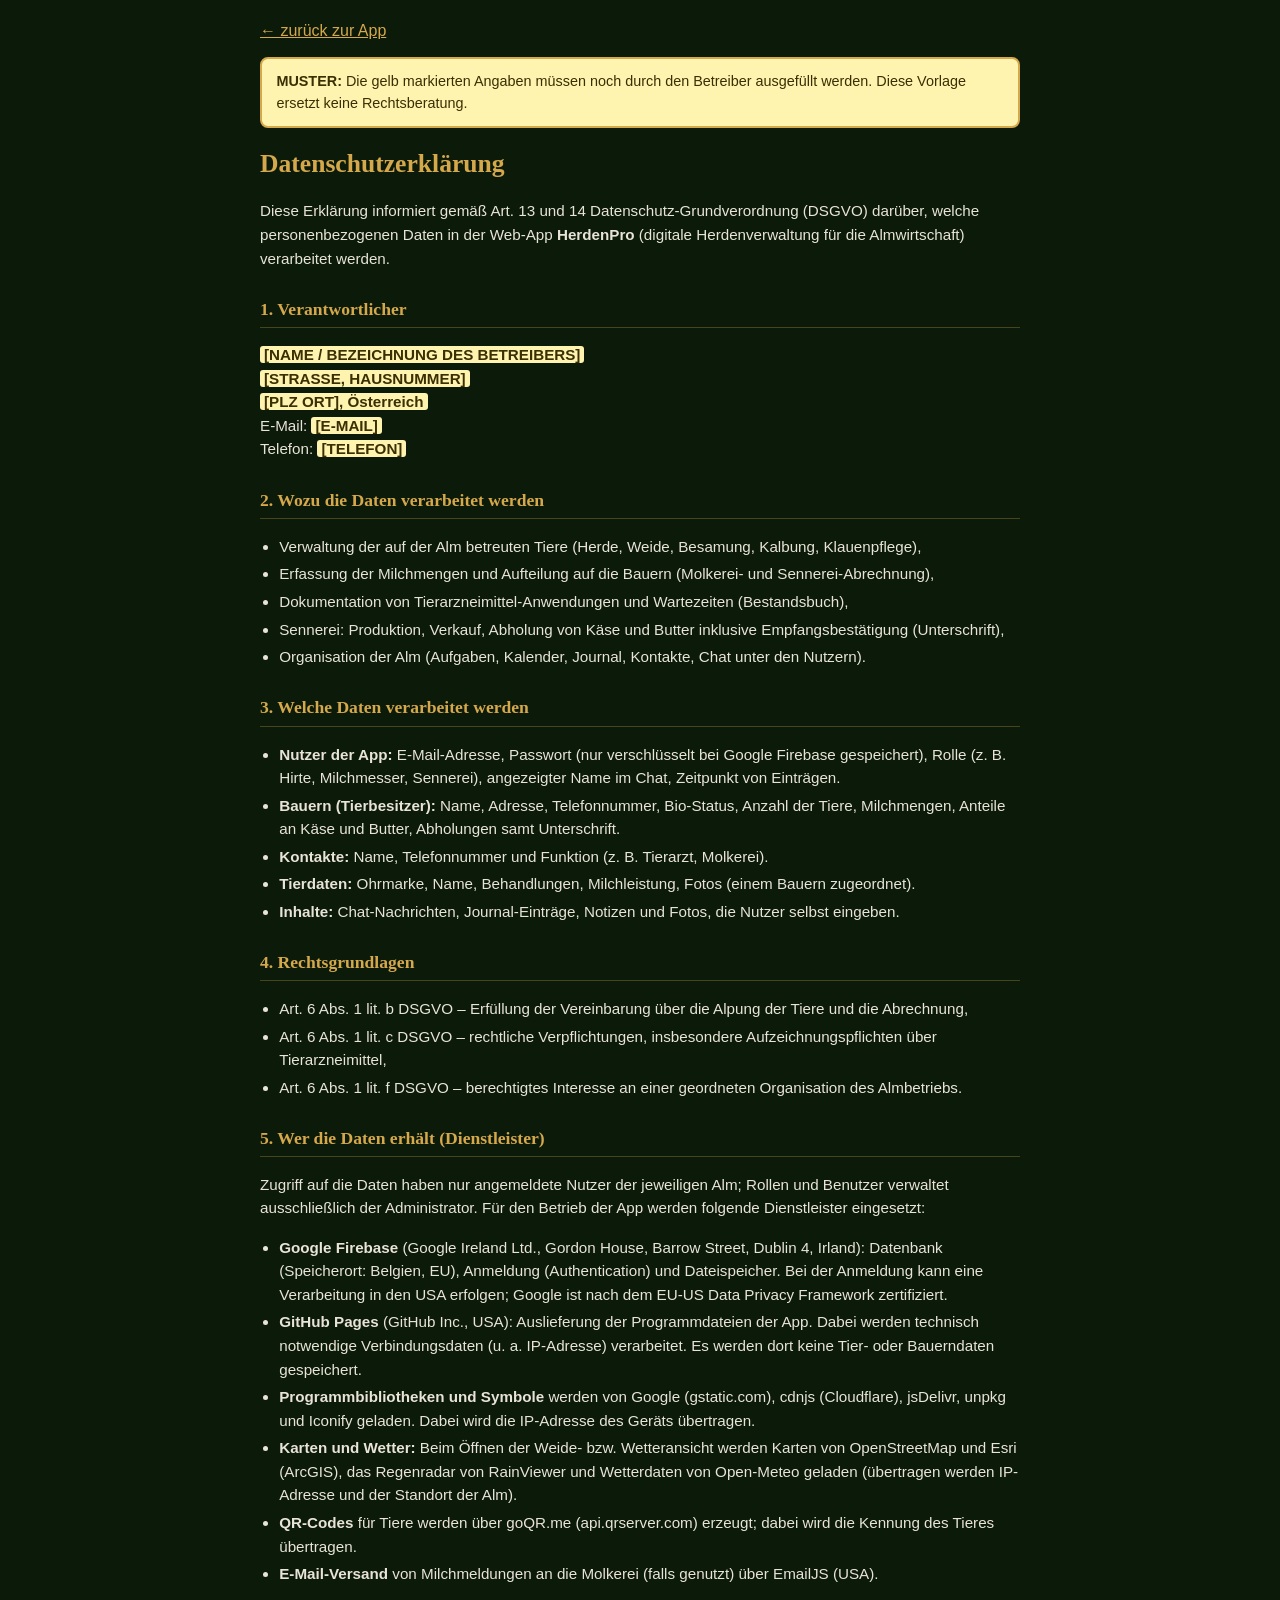
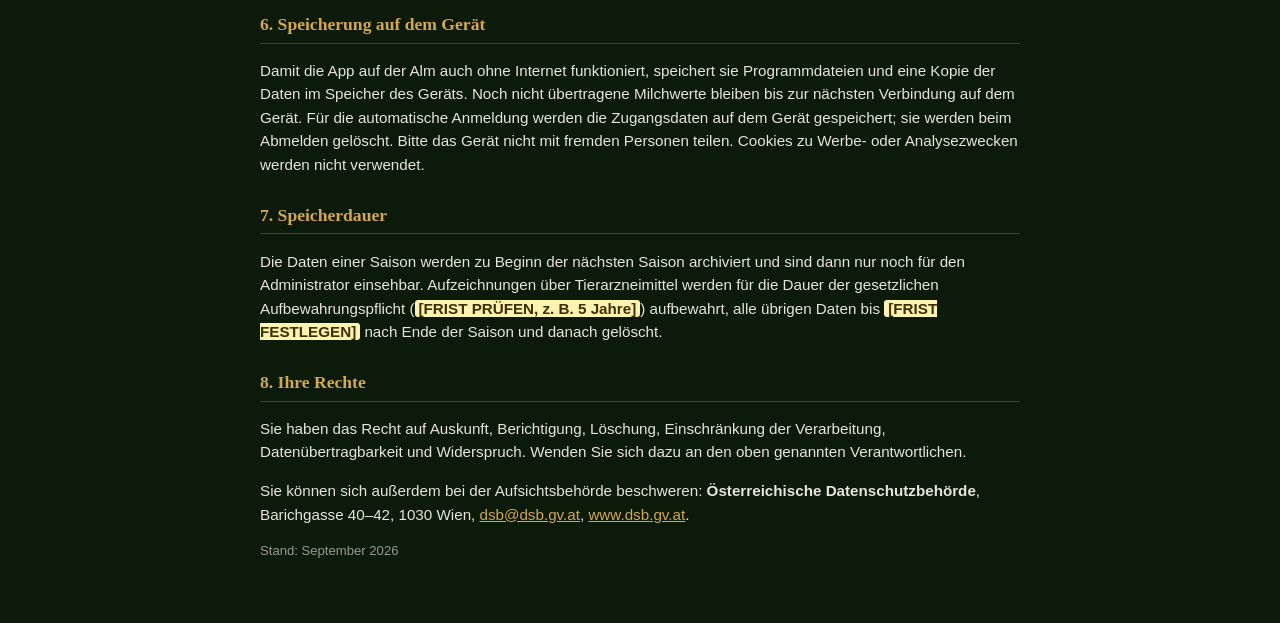
==== datenschutz.html @ 070187b4 "v54.28: Eine Suche (Mehr→Suche), Wiege-Fenster passt, alle Unterschriften bei Mehrfach-Abholung, Wei" ====
<!DOCTYPE html>
<html lang="de">
<head>
<meta charset="UTF-8"/>
<meta name="viewport" content="width=device-width,initial-scale=1"/>
<meta name="robots" content="noindex"/>
<title>Datenschutzerklärung – HerdenPro</title>
<style>
  body { font-family: -apple-system, "Segoe UI", Roboto, Arial, sans-serif; background:#0c1a09; color:#e8e4d8; margin:0; line-height:1.55; }
  main { max-width: 760px; margin: 0 auto; padding: 1.2rem 1.1rem 3rem; }
  h1 { font-family: Georgia, serif; color:#d4a84b; font-size:1.6rem; margin:.4rem 0 1rem; }
  h2 { font-family: Georgia, serif; color:#d4a84b; font-size:1.1rem; margin:1.6rem 0 .5rem; border-bottom:1px solid rgba(212,168,75,.3); padding-bottom:.25rem; }
  p, li { font-size:.95rem; }
  ul { padding-left:1.2rem; }
  li { margin:.25rem 0; }
  a { color:#d4a84b; }
  .muster { background:#fff3b0; color:#3a2f00; border:2px solid #d4a84b; border-radius:8px; padding:.7rem .9rem; font-size:.9rem; margin-bottom:1rem; }
  .ph { background:#fff3b0; color:#3a2f00; padding:0 .25rem; border-radius:3px; font-weight:700; }
  .klein { color:#9a9a8a; font-size:.82rem; }
  .zurueck { display:inline-block; margin-bottom:.8rem; }
</style>
</head>
<body>
<main>
  <a class="zurueck" href="./">← zurück zur App</a>

  <div class="muster">
    <b>MUSTER:</b> Die gelb markierten Angaben müssen noch durch den Betreiber ausgefüllt werden.
    Diese Vorlage ersetzt keine Rechtsberatung.
  </div>

  <h1>Datenschutzerklärung</h1>
  <p>Diese Erklärung informiert gemäß Art. 13 und 14 Datenschutz-Grundverordnung (DSGVO) darüber,
  welche personenbezogenen Daten in der Web-App <b>HerdenPro</b> (digitale Herdenverwaltung für die Almwirtschaft)
  verarbeitet werden.</p>

  <h2>1. Verantwortlicher</h2>
  <p>
    <span class="ph">[NAME / BEZEICHNUNG DES BETREIBERS]</span><br>
    <span class="ph">[STRASSE, HAUSNUMMER]</span><br>
    <span class="ph">[PLZ ORT], Österreich</span><br>
    E-Mail: <span class="ph">[E-MAIL]</span><br>
    Telefon: <span class="ph">[TELEFON]</span>
  </p>

  <h2>2. Wozu die Daten verarbeitet werden</h2>
  <ul>
    <li>Verwaltung der auf der Alm betreuten Tiere (Herde, Weide, Besamung, Kalbung, Klauenpflege),</li>
    <li>Erfassung der Milchmengen und Aufteilung auf die Bauern (Molkerei- und Sennerei-Abrechnung),</li>
    <li>Dokumentation von Tierarzneimittel-Anwendungen und Wartezeiten (Bestandsbuch),</li>
    <li>Sennerei: Produktion, Verkauf, Abholung von Käse und Butter inklusive Empfangsbestätigung (Unterschrift),</li>
    <li>Organisation der Alm (Aufgaben, Kalender, Journal, Kontakte, Chat unter den Nutzern).</li>
  </ul>

  <h2>3. Welche Daten verarbeitet werden</h2>
  <ul>
    <li><b>Nutzer der App:</b> E-Mail-Adresse, Passwort (nur verschlüsselt bei Google Firebase gespeichert), Rolle
      (z. B. Hirte, Milchmesser, Sennerei), angezeigter Name im Chat, Zeitpunkt von Einträgen.</li>
    <li><b>Bauern (Tierbesitzer):</b> Name, Adresse, Telefonnummer, Bio-Status, Anzahl der Tiere, Milchmengen,
      Anteile an Käse und Butter, Abholungen samt Unterschrift.</li>
    <li><b>Kontakte:</b> Name, Telefonnummer und Funktion (z. B. Tierarzt, Molkerei).</li>
    <li><b>Tierdaten:</b> Ohrmarke, Name, Behandlungen, Milchleistung, Fotos (einem Bauern zugeordnet).</li>
    <li><b>Inhalte:</b> Chat-Nachrichten, Journal-Einträge, Notizen und Fotos, die Nutzer selbst eingeben.</li>
  </ul>

  <h2>4. Rechtsgrundlagen</h2>
  <ul>
    <li>Art. 6 Abs. 1 lit. b DSGVO – Erfüllung der Vereinbarung über die Alpung der Tiere und die Abrechnung,</li>
    <li>Art. 6 Abs. 1 lit. c DSGVO – rechtliche Verpflichtungen, insbesondere Aufzeichnungspflichten über Tierarzneimittel,</li>
    <li>Art. 6 Abs. 1 lit. f DSGVO – berechtigtes Interesse an einer geordneten Organisation des Almbetriebs.</li>
  </ul>

  <h2>5. Wer die Daten erhält (Dienstleister)</h2>
  <p>Zugriff auf die Daten haben nur angemeldete Nutzer der jeweiligen Alm; Rollen und Benutzer verwaltet ausschließlich der Administrator.
  Für den Betrieb der App werden folgende Dienstleister eingesetzt:</p>
  <ul>
    <li><b>Google Firebase</b> (Google Ireland Ltd., Gordon House, Barrow Street, Dublin 4, Irland): Datenbank
      (Speicherort: Belgien, EU), Anmeldung (Authentication) und Dateispeicher. Bei der Anmeldung kann eine Verarbeitung
      in den USA erfolgen; Google ist nach dem EU-US Data Privacy Framework zertifiziert.</li>
    <li><b>GitHub Pages</b> (GitHub Inc., USA): Auslieferung der Programmdateien der App. Dabei werden technisch
      notwendige Verbindungsdaten (u. a. IP-Adresse) verarbeitet. Es werden dort keine Tier- oder Bauerndaten gespeichert.</li>
    <li><b>Programmbibliotheken und Symbole</b> werden von Google (gstatic.com), cdnjs (Cloudflare), jsDelivr, unpkg und
      Iconify geladen. Dabei wird die IP-Adresse des Geräts übertragen.</li>
    <li><b>Karten und Wetter:</b> Beim Öffnen der Weide- bzw. Wetteransicht werden Karten von OpenStreetMap und Esri (ArcGIS),
      das Regenradar von RainViewer und Wetterdaten von Open-Meteo geladen (übertragen werden IP-Adresse und der Standort der Alm).</li>
    <li><b>QR-Codes</b> für Tiere werden über goQR.me (api.qrserver.com) erzeugt; dabei wird die Kennung des Tieres übertragen.</li>
    <li><b>E-Mail-Versand</b> von Milchmeldungen an die Molkerei (falls genutzt) über EmailJS (USA).</li>
  </ul>

  <h2>6. Speicherung auf dem Gerät</h2>
  <p>Damit die App auf der Alm auch ohne Internet funktioniert, speichert sie Programmdateien und eine Kopie der Daten
  im Speicher des Geräts. Noch nicht übertragene Milchwerte bleiben bis zur nächsten Verbindung auf dem Gerät.
  Für die automatische Anmeldung werden die Zugangsdaten auf dem Gerät gespeichert; sie werden beim Abmelden gelöscht.
  Bitte das Gerät nicht mit fremden Personen teilen. Cookies zu Werbe- oder Analysezwecken werden nicht verwendet.</p>

  <h2>7. Speicherdauer</h2>
  <p>Die Daten einer Saison werden zu Beginn der nächsten Saison archiviert und sind dann nur noch für den Administrator
  einsehbar. Aufzeichnungen über Tierarzneimittel werden für die Dauer der gesetzlichen Aufbewahrungspflicht
  (<span class="ph">[FRIST PRÜFEN, z. B. 5 Jahre]</span>) aufbewahrt, alle übrigen Daten bis
  <span class="ph">[FRIST FESTLEGEN]</span> nach Ende der Saison und danach gelöscht.</p>

  <h2>8. Ihre Rechte</h2>
  <p>Sie haben das Recht auf Auskunft, Berichtigung, Löschung, Einschränkung der Verarbeitung, Datenübertragbarkeit und
  Widerspruch. Wenden Sie sich dazu an den oben genannten Verantwortlichen.</p>
  <p>Sie können sich außerdem bei der Aufsichtsbehörde beschweren:
  <b>Österreichische Datenschutzbehörde</b>, Barichgasse 40–42, 1030 Wien, <a href="mailto:dsb@dsb.gv.at">dsb@dsb.gv.at</a>,
  <a href="https://www.dsb.gv.at" target="_blank" rel="noopener">www.dsb.gv.at</a>.</p>

  <p class="klein">Stand: September 2026</p>
</main>
</body>
</html>
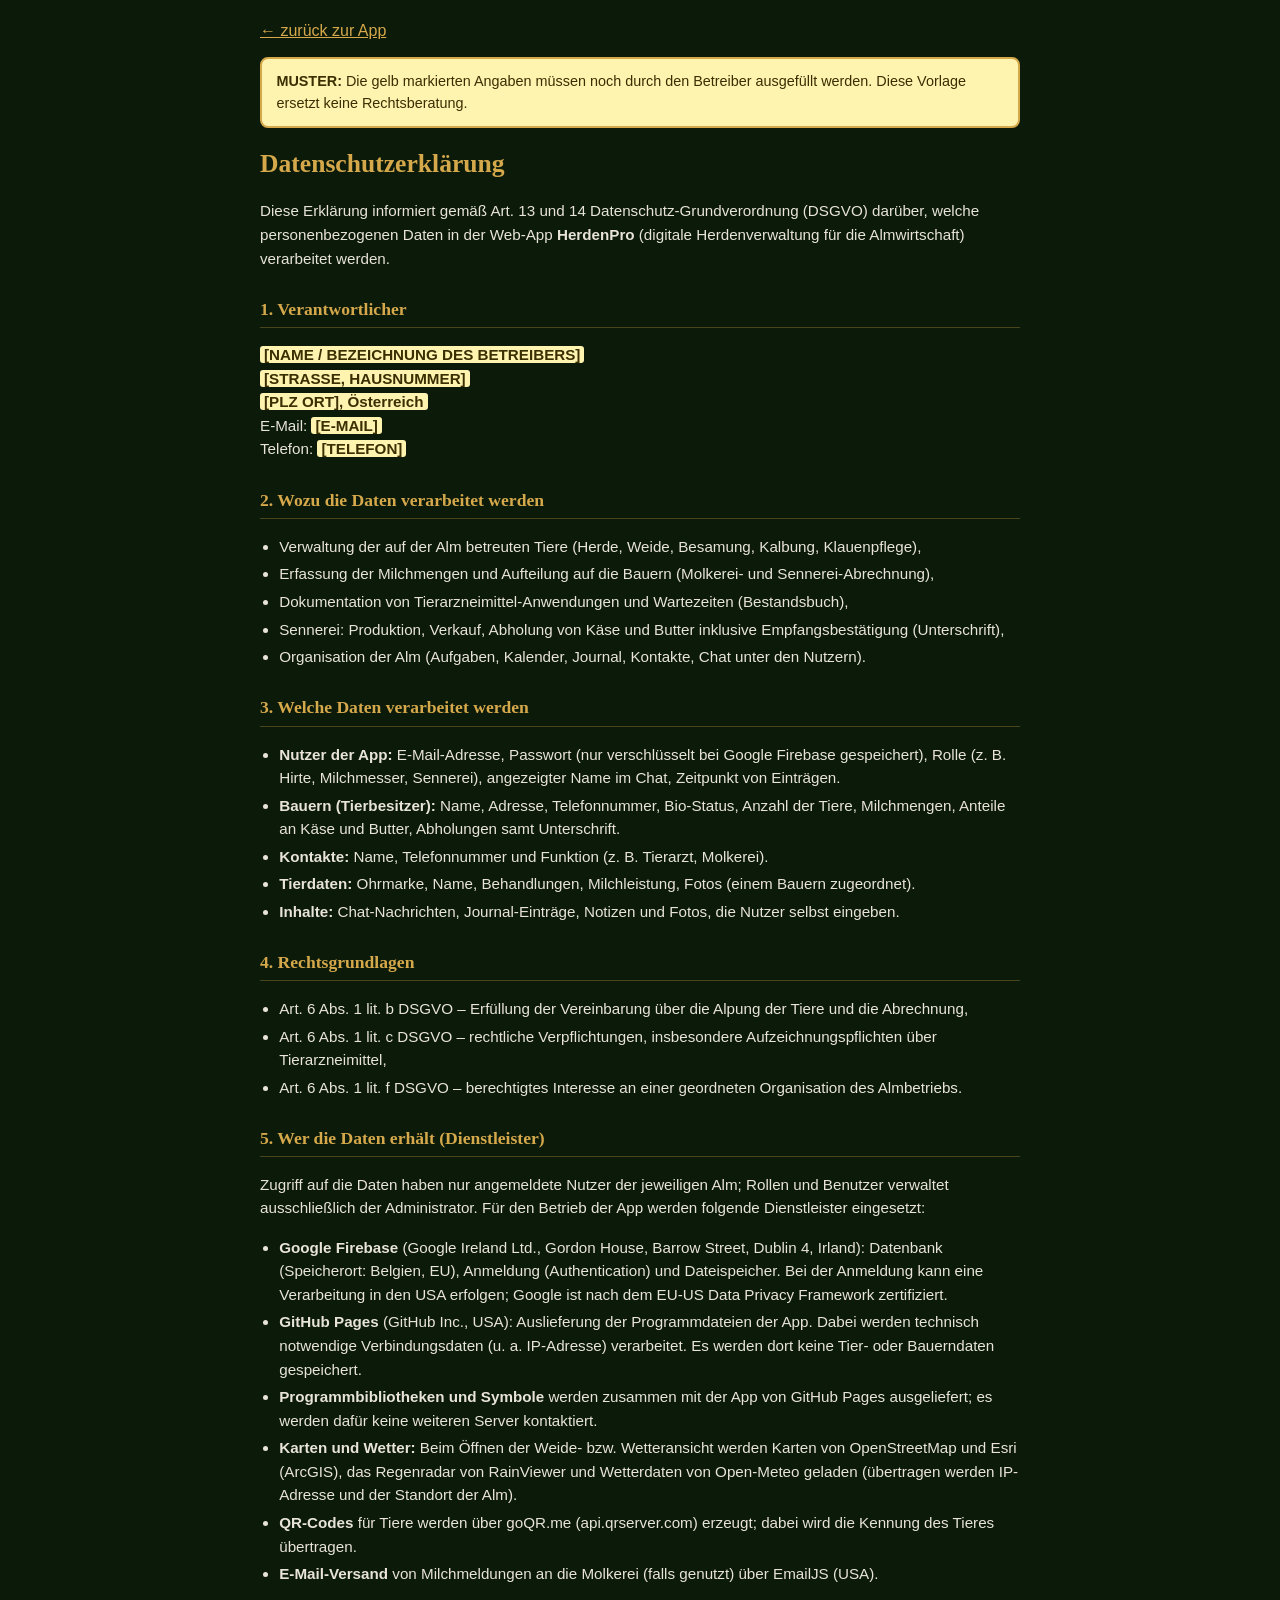
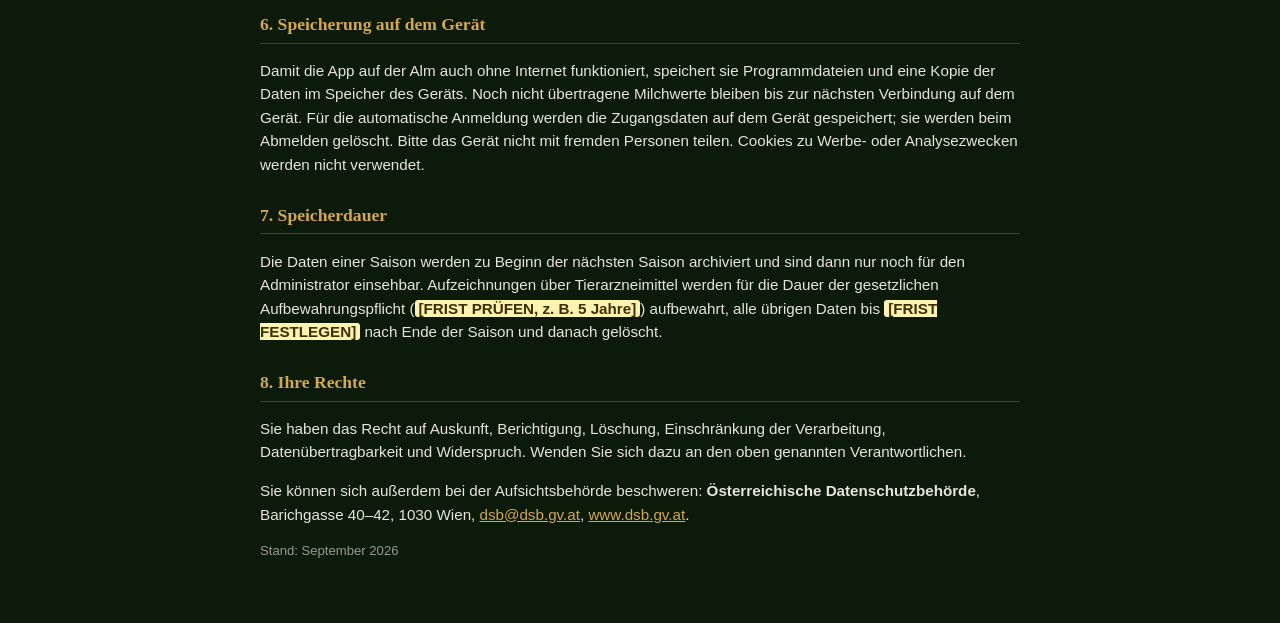
==== commit 0a841095: "v54.32: Papierkorb, Wiederherstellungspunkte, Daten-Check, Schnell-Behandlung, Excel-Vorlage, Biblio" ====
--- a/datenschutz.html
+++ b/datenschutz.html
@@ -79,8 +79,8 @@
       in den USA erfolgen; Google ist nach dem EU-US Data Privacy Framework zertifiziert.</li>
     <li><b>GitHub Pages</b> (GitHub Inc., USA): Auslieferung der Programmdateien der App. Dabei werden technisch
       notwendige Verbindungsdaten (u. a. IP-Adresse) verarbeitet. Es werden dort keine Tier- oder Bauerndaten gespeichert.</li>
-    <li><b>Programmbibliotheken und Symbole</b> werden von Google (gstatic.com), cdnjs (Cloudflare), jsDelivr, unpkg und
-      Iconify geladen. Dabei wird die IP-Adresse des Geräts übertragen.</li>
+    <li><b>Programmbibliotheken und Symbole</b> werden zusammen mit der App von GitHub Pages ausgeliefert;
+      es werden dafür keine weiteren Server kontaktiert.</li>
     <li><b>Karten und Wetter:</b> Beim Öffnen der Weide- bzw. Wetteransicht werden Karten von OpenStreetMap und Esri (ArcGIS),
       das Regenradar von RainViewer und Wetterdaten von Open-Meteo geladen (übertragen werden IP-Adresse und der Standort der Alm).</li>
     <li><b>QR-Codes</b> für Tiere werden über goQR.me (api.qrserver.com) erzeugt; dabei wird die Kennung des Tieres übertragen.</li>
